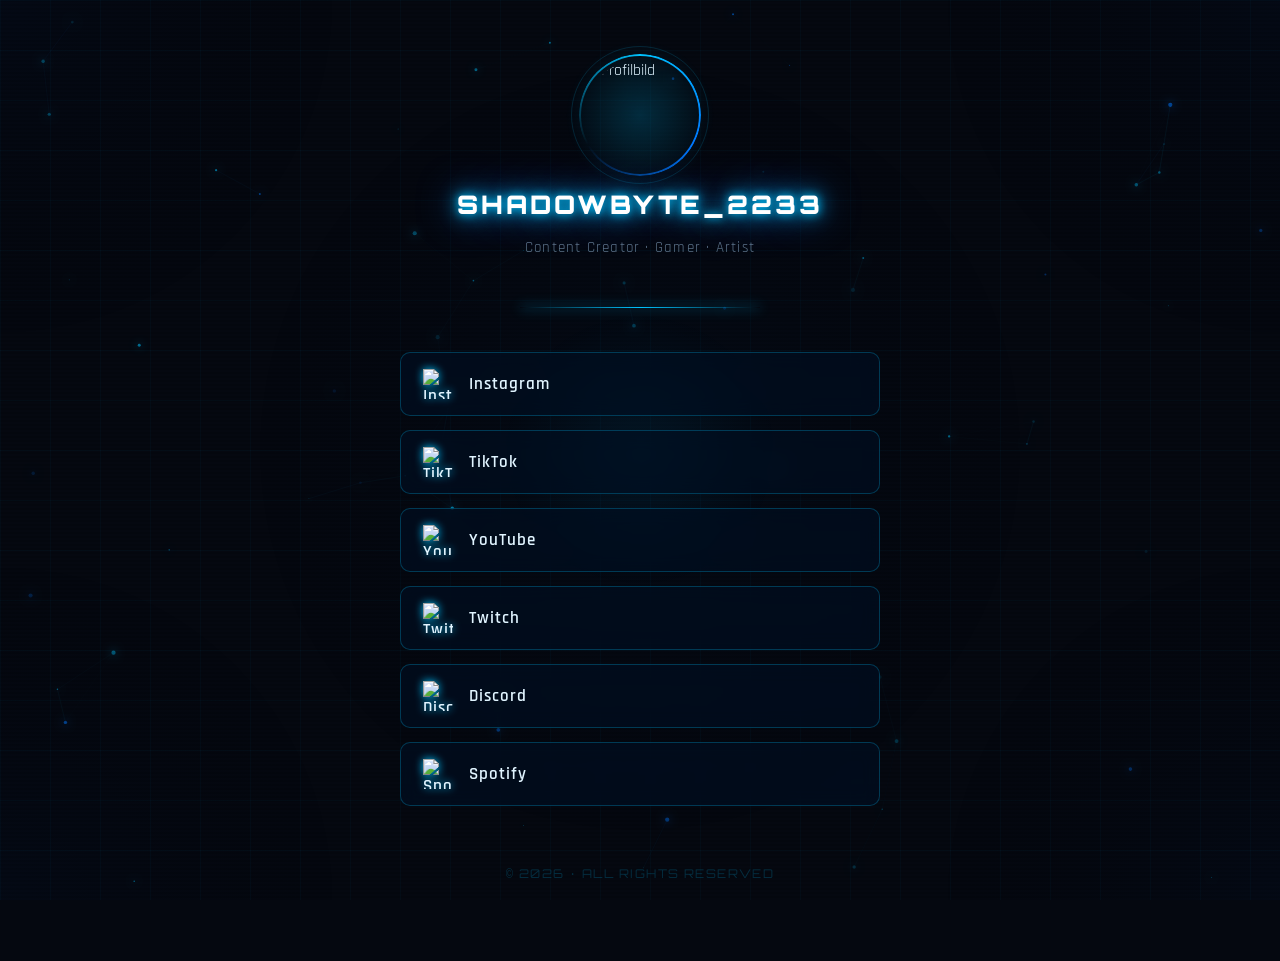
==== index.html @ aef4bf04 "Add files via upload" ====
<!DOCTYPE html>
<html lang="de">
<head>
  <meta charset="UTF-8" />
  <meta name="viewport" content="width=device-width, initial-scale=1.0" />
  <title>My Links</title>
  <link href="https://fonts.googleapis.com/css2?family=Orbitron:wght@400;700;900&family=Rajdhani:wght@300;400;600&display=swap" rel="stylesheet" />
  <link rel="stylesheet" href="style.css" />
</head>
<body>

<canvas id="bg-canvas"></canvas>
<div class="grid-overlay"></div>
<div class="scanlines"></div>
<div class="cursor-glow" id="cursorGlow"></div>

<div class="container">

  <!-- PROFILE -->
  <div class="profile">
    <div class="avatar-wrapper">
      <div class="avatar-glow"></div>
      <div class="avatar-ring-outer"></div>
      <div class="avatar-ring"></div>
      <!--
        Profilbild: Ersetze "pb.png" mit deiner Bilddatei.
        Falls noch kein Bild vorhanden, nutze stattdessen:
        <div class="avatar-placeholder">◈</div>
      -->
      <img class="avatar" src="pb.png" alt="Profilbild" />
    </div>

    <div class="username">SHADOWBYTE_2233</div>
    <div class="tagline">Content Creator · Gamer · Artist</div>
  </div>

  <div class="divider"></div>

  <!-- SOCIAL LINKS -->
  <div class="links-list" id="linksList">

    <a class="link-btn" href="https://www.instagram.com/shadowbyte2233" target="_blank" rel="noopener">
      <span class="corner tl"></span><span class="corner tr"></span>
      <span class="corner bl"></span><span class="corner br"></span>
      <img class="link-icon" src="instagram.png" alt="Instagram" />
      <span class="link-label">Instagram</span>
      <span class="link-arrow">→</span>
    </a>

    <a class="link-btn" href="https://www.tiktok.com/@shadowbyte2233" target="_blank" rel="noopener">
      <span class="corner tl"></span><span class="corner tr"></span>
      <span class="corner bl"></span><span class="corner br"></span>
      <img class="link-icon" src="tiktok.png" alt="TikTok" />
      <span class="link-label">TikTok</span>
      <span class="link-arrow">→</span>
    </a>

    <a class="link-btn" href="https://www.youtube.com/@shadowbyte2233" target="_blank" rel="noopener">
      <span class="corner tl"></span><span class="corner tr"></span>
      <span class="corner bl"></span><span class="corner br"></span>
      <img class="link-icon" src="youtube.png" alt="YouTube" />
      <span class="link-label">YouTube</span>
      <span class="link-arrow">→</span>
    </a>

    <a class="link-btn" href="https://twitch.tv/shadowbyte2233" target="_blank" rel="noopener">
      <span class="corner tl"></span><span class="corner tr"></span>
      <span class="corner bl"></span><span class="corner br"></span>
      <img class="link-icon" src="twitch.png" alt="Twitch" />
      <span class="link-label">Twitch</span>
      <span class="link-arrow">→</span>
    </a>

    <a class="link-btn" href="https://discord.gg/22gbpjtxtw" target="_blank" rel="noopener">
      <span class="corner tl"></span><span class="corner tr"></span>
      <span class="corner bl"></span><span class="corner br"></span>
      <img class="link-icon" src="discord.png" alt="Discord" />
      <span class="link-label">Discord</span>
      <span class="link-arrow">→</span>
    </a>

    <a class="link-btn" href="https://open.spotify.com/user/31g46cbhwfeqxjlgdwgm4uy34cey" target="_blank" rel="noopener">
      <span class="corner tl"></span><span class="corner tr"></span>
      <span class="corner bl"></span><span class="corner br"></span>
      <img class="link-icon" src="spotify.png" alt="Spotify" />
      <span class="link-label">Spotify</span>
      <span class="link-arrow">→</span>
    </a>

  </div>

  <div class="footer">© 2026 · All Rights Reserved</div>
</div>

<script src="script.js"></script>
</body>
</html>
---- style.css ----
:root {
  --neon: #00c3ff;
  --neon2: #0077ff;
  --neon-dim: rgba(0, 195, 255, 0.15);
  --neon-glow: 0 0 8px #00c3ff, 0 0 20px #00c3ff, 0 0 40px #0077ff;
  --neon-glow-strong: 0 0 10px #00c3ff, 0 0 30px #00c3ff, 0 0 60px #0077ff, 0 0 100px #0044cc;
  --bg: #050810;
  --card: rgba(0, 15, 35, 0.6);
  --border: rgba(0, 195, 255, 0.25);
  --text: #e0f4ff;
  --text-muted: rgba(180, 220, 255, 0.5);
}

*, *::before, *::after { box-sizing: border-box; margin: 0; padding: 0; }

html, body {
  min-height: 100%;
  background: var(--bg);
  color: var(--text);
  font-family: 'Rajdhani', sans-serif;
  overflow-x: hidden;
}

/* ── CANVAS BACKGROUND ── */
#bg-canvas {
  position: fixed;
  inset: 0;
  z-index: 0;
  pointer-events: none;
}

/* ── GRID OVERLAY ── */
.grid-overlay {
  position: fixed;
  inset: 0;
  z-index: 1;
  pointer-events: none;
  background-image:
    linear-gradient(rgba(0,195,255,0.03) 1px, transparent 1px),
    linear-gradient(90deg, rgba(0,195,255,0.03) 1px, transparent 1px);
  background-size: 50px 50px;
}

/* ── SCANLINES ── */
.scanlines {
  position: fixed;
  inset: 0;
  z-index: 2;
  pointer-events: none;
  background: repeating-linear-gradient(
    0deg,
    transparent,
    transparent 2px,
    rgba(0, 0, 0, 0.07) 2px,
    rgba(0, 0, 0, 0.07) 4px
  );
}

/* ── MAIN LAYOUT ── */
.container {
  position: relative;
  z-index: 10;
  min-height: 100vh;
  display: flex;
  flex-direction: column;
  align-items: center;
  padding: 60px 20px 80px;
}

/* ── PROFILE SECTION ── */
.profile {
  display: flex;
  flex-direction: column;
  align-items: center;
  gap: 18px;
  margin-bottom: 50px;
}

.avatar-wrapper {
  position: relative;
  width: 110px;
  height: 110px;
}

.avatar-ring {
  position: absolute;
  inset: -6px;
  border-radius: 50%;
  border: 2px solid transparent;
  background: conic-gradient(from 0deg, var(--neon), var(--neon2), transparent, var(--neon)) border-box;
  -webkit-mask: linear-gradient(#fff 0 0) padding-box, linear-gradient(#fff 0 0);
  -webkit-mask-composite: destination-out;
  mask-composite: exclude;
  animation: spin 4s linear infinite;
}

.avatar-ring-outer {
  position: absolute;
  inset: -14px;
  border-radius: 50%;
  border: 1px solid rgba(0,195,255,0.15);
  animation: spin 8s linear infinite reverse;
}

@keyframes spin { to { transform: rotate(360deg); } }

.avatar-glow {
  position: absolute;
  inset: -20px;
  border-radius: 50%;
  background: radial-gradient(circle, rgba(0,195,255,0.2) 0%, transparent 70%);
  animation: pulse-glow 2.5s ease-in-out infinite;
}

@keyframes pulse-glow {
  0%, 100% { opacity: 0.6; transform: scale(1); }
  50% { opacity: 1; transform: scale(1.08); }
}

.avatar {
  width: 110px;
  height: 110px;
  border-radius: 50%;
  object-fit: cover;
  display: block;
  position: relative;
  z-index: 2;
}

.avatar-placeholder {
  width: 110px;
  height: 110px;
  border-radius: 50%;
  background: linear-gradient(135deg, #001530, #002860);
  border: 2px solid var(--border);
  display: flex;
  align-items: center;
  justify-content: center;
  font-size: 38px;
  color: var(--neon);
  position: relative;
  z-index: 2;
  text-shadow: var(--neon-glow);
}

.username {
  font-family: 'Orbitron', monospace;
  font-size: 1.6rem;
  font-weight: 900;
  letter-spacing: 0.12em;
  text-transform: uppercase;
  color: #fff;
  text-shadow: var(--neon-glow);
  text-align: center;
}

.tagline {
  font-size: 0.95rem;
  color: var(--text-muted);
  letter-spacing: 0.08em;
  text-align: center;
}

/* ── DIVIDER ── */
.divider {
  width: 240px;
  height: 1px;
  background: linear-gradient(90deg, transparent, var(--neon), transparent);
  margin-bottom: 44px;
  box-shadow: 0 0 12px var(--neon);
}

/* ── LINKS LIST ── */
.links-list {
  display: flex;
  flex-direction: column;
  gap: 14px;
  width: 100%;
  max-width: 480px;
}

/* ── SINGLE LINK BUTTON ── */
.link-btn {
  position: relative;
  display: flex;
  align-items: center;
  gap: 16px;
  padding: 16px 22px;
  background: var(--card);
  border: 1px solid var(--border);
  border-radius: 10px;
  text-decoration: none;
  color: var(--text);
  font-family: 'Rajdhani', sans-serif;
  font-size: 1.05rem;
  font-weight: 600;
  letter-spacing: 0.06em;
  overflow: hidden;
  transition: border-color 0.3s, transform 0.2s, box-shadow 0.3s;
  cursor: pointer;
  backdrop-filter: blur(10px);
}

/* Animated shimmer sweep */
.link-btn::before {
  content: '';
  position: absolute;
  inset: 0;
  background: linear-gradient(120deg, transparent 30%, rgba(0,195,255,0.07) 50%, transparent 70%);
  transform: translateX(-100%);
  transition: transform 0.5s ease;
}

.link-btn:hover::before { transform: translateX(100%); }

/* Inner glow on hover */
.link-btn::after {
  content: '';
  position: absolute;
  inset: 0;
  border-radius: 10px;
  opacity: 0;
  background: radial-gradient(ellipse at center, rgba(0,195,255,0.08) 0%, transparent 70%);
  transition: opacity 0.3s;
}

.link-btn:hover::after { opacity: 1; }

.link-btn:hover {
  border-color: var(--neon);
  box-shadow: 0 0 18px rgba(0,195,255,0.3), inset 0 0 20px rgba(0,195,255,0.05);
  transform: translateY(-2px) scale(1.01);
}

.link-btn:active { transform: translateY(0) scale(0.99); }

/* Corner accent lines */
.link-btn .corner {
  position: absolute;
  width: 10px;
  height: 10px;
  border-color: var(--neon);
  border-style: solid;
  opacity: 0;
  transition: opacity 0.3s;
}
.link-btn:hover .corner { opacity: 1; }
.corner.tl { top: 4px; left: 4px; border-width: 1px 0 0 1px; }
.corner.tr { top: 4px; right: 4px; border-width: 1px 1px 0 0; }
.corner.bl { bottom: 4px; left: 4px; border-width: 0 0 1px 1px; }
.corner.br { bottom: 4px; right: 4px; border-width: 0 1px 1px 0; }

/* Logo icon */
.link-icon {
  width: 30px;
  height: 30px;
  object-fit: contain;
  flex-shrink: 0;
  filter: drop-shadow(0 0 4px var(--neon));
  transition: filter 0.3s;
}
.link-btn:hover .link-icon {
  filter: drop-shadow(0 0 8px var(--neon)) drop-shadow(0 0 16px var(--neon2));
}

/* Fallback emoji icon */
.link-icon-emoji {
  width: 30px;
  height: 30px;
  display: flex;
  align-items: center;
  justify-content: center;
  font-size: 20px;
  flex-shrink: 0;
  filter: drop-shadow(0 0 4px var(--neon));
}

.link-label {
  flex: 1;
  position: relative;
  z-index: 1;
}

.link-arrow {
  font-size: 1rem;
  color: var(--neon);
  opacity: 0;
  transform: translateX(-6px);
  transition: opacity 0.3s, transform 0.3s;
  position: relative;
  z-index: 1;
  text-shadow: var(--neon-glow);
}
.link-btn:hover .link-arrow { opacity: 1; transform: translateX(0); }

/* ── FOOTER ── */
.footer {
  margin-top: 60px;
  font-size: 0.75rem;
  color: rgba(0,195,255,0.2);
  letter-spacing: 0.12em;
  text-transform: uppercase;
  font-family: 'Orbitron', monospace;
}

/* ── CURSOR GLOW ── */
.cursor-glow {
  position: fixed;
  pointer-events: none;
  z-index: 5;
  width: 300px;
  height: 300px;
  border-radius: 50%;
  background: radial-gradient(circle, rgba(0,195,255,0.06) 0%, transparent 65%);
  transform: translate(-50%, -50%);
  transition: opacity 0.3s;
}
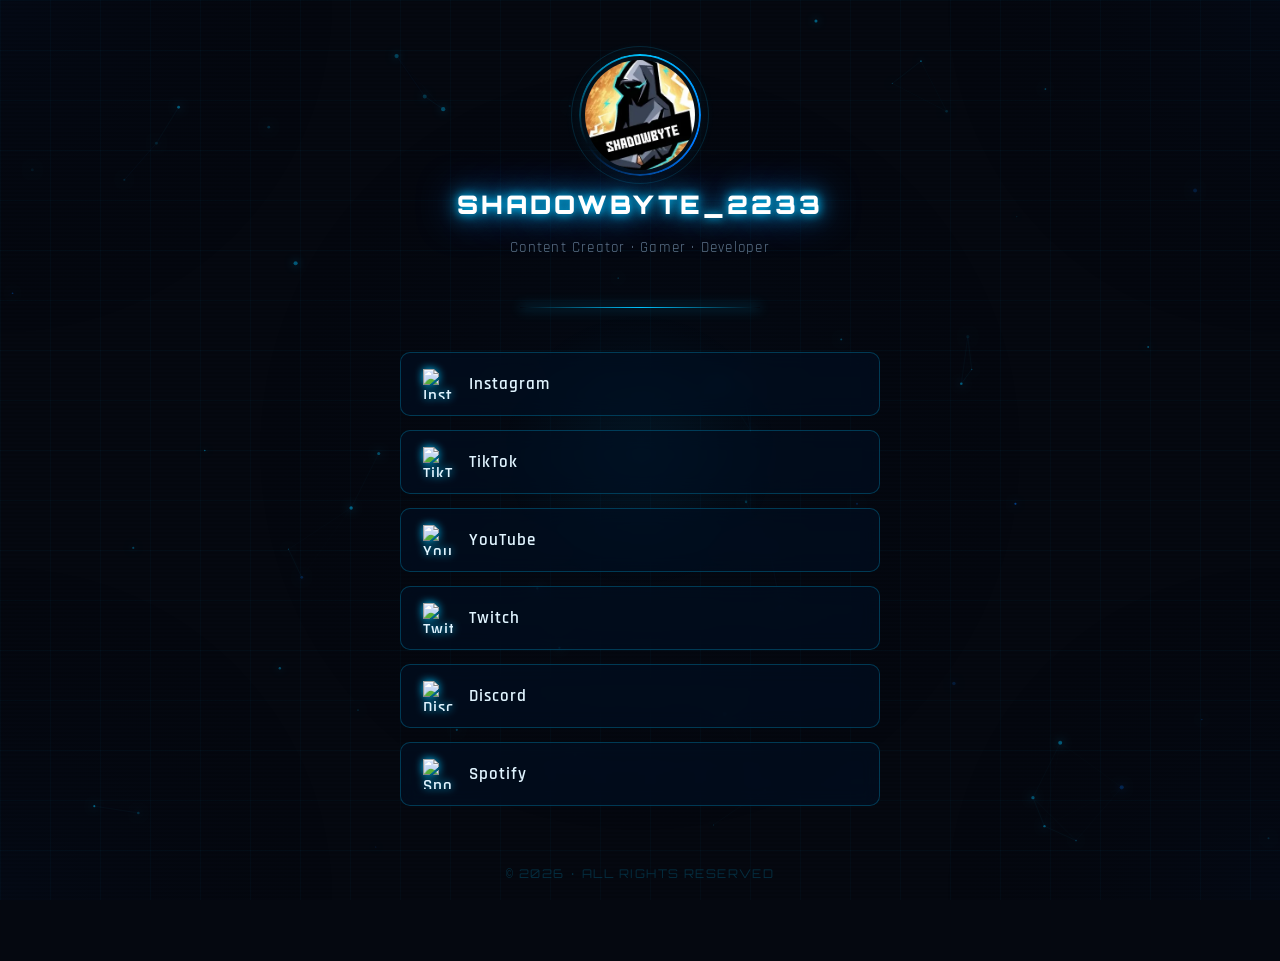
==== commit 14e5fb5c: "Update tagline from Artist to Developer" ====
--- a/index.html
+++ b/index.html
@@ -31,7 +31,7 @@
     </div>
 
     <div class="username">SHADOWBYTE_2233</div>
-    <div class="tagline">Content Creator · Gamer · Artist</div>
+    <div class="tagline">Content Creator · Gamer · Developer</div>
   </div>
 
   <div class="divider"></div>
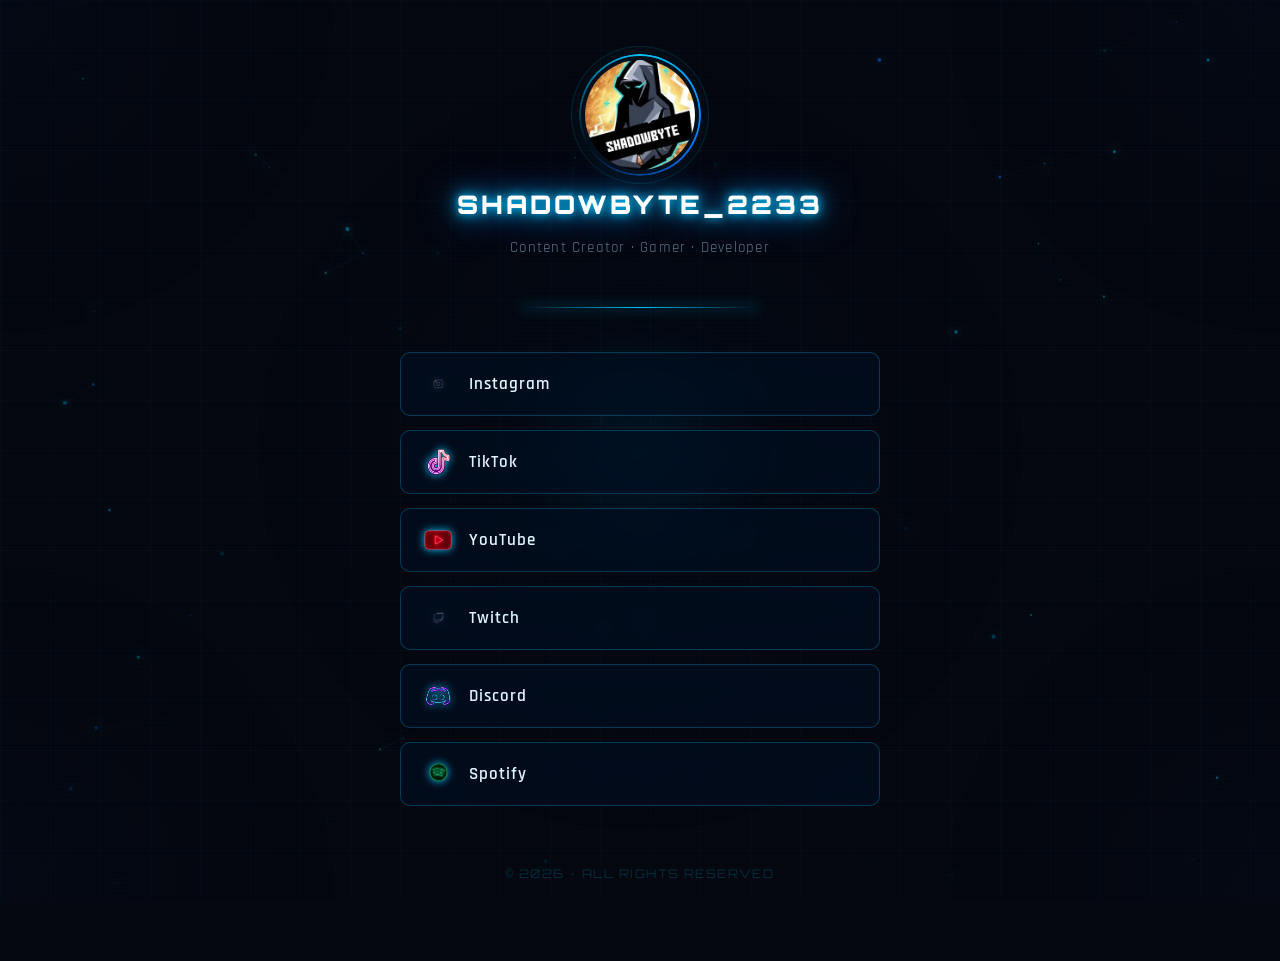
==== commit 2c2b1f52: "Update profile image section in index.html Removed placeholder comment for profile image." ====
--- a/index.html
+++ b/index.html
@@ -23,9 +23,7 @@
       <div class="avatar-ring-outer"></div>
       <div class="avatar-ring"></div>
       <!--
-        Profilbild: Ersetze "pb.png" mit deiner Bilddatei.
-        Falls noch kein Bild vorhanden, nutze stattdessen:
-        <div class="avatar-placeholder">◈</div>
+        Profile
       -->
       <img class="avatar" src="pb.png" alt="Profilbild" />
     </div>
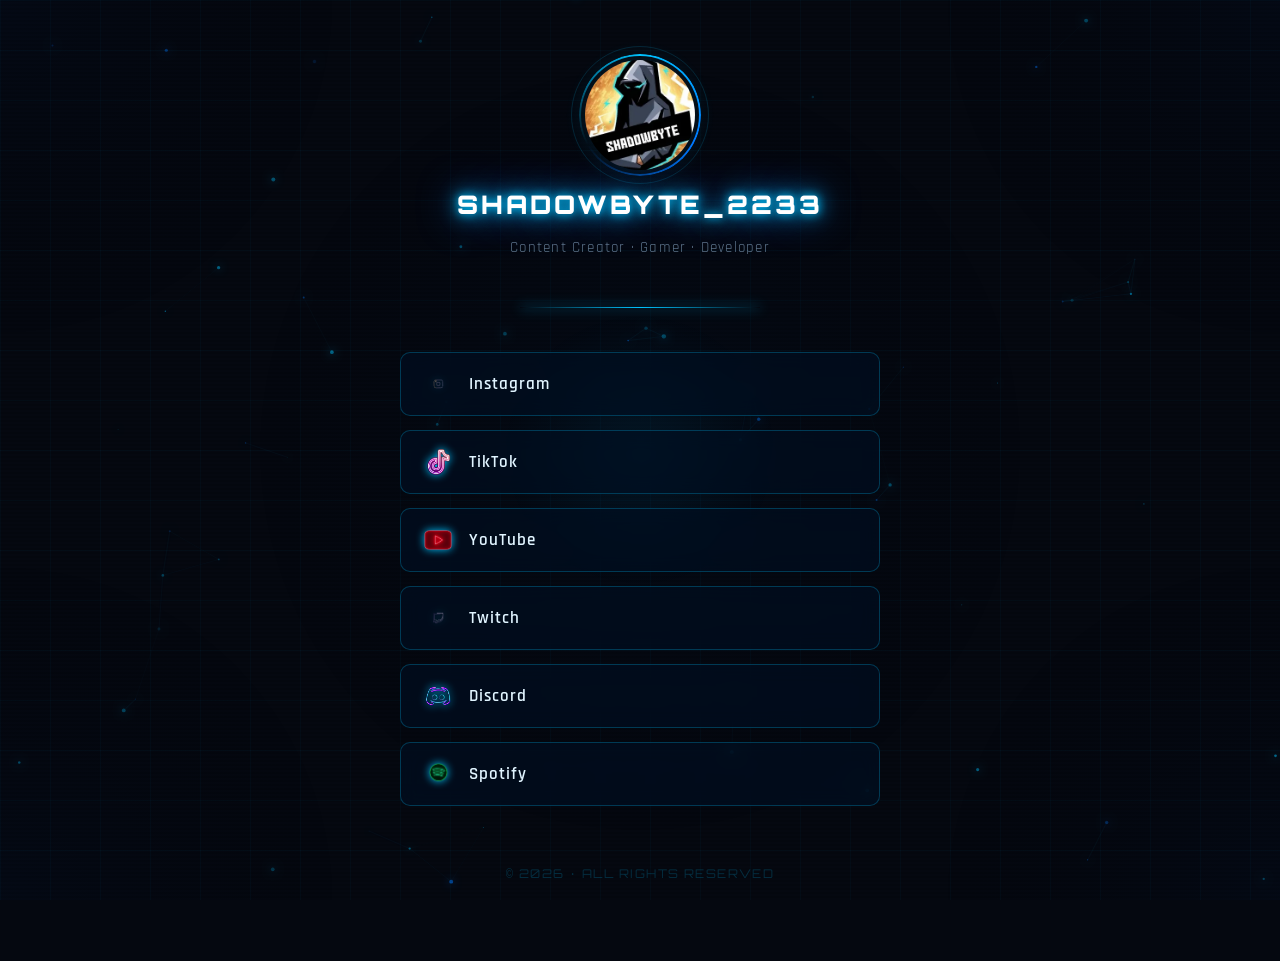
==== commit 59274611: "Update index.html" ====
--- a/index.html
+++ b/index.html
@@ -3,7 +3,7 @@
 <head>
   <meta charset="UTF-8" />
   <meta name="viewport" content="width=device-width, initial-scale=1.0" />
-  <title>My Links</title>
+  <title>ShadowByte2233</title>
   <link href="https://fonts.googleapis.com/css2?family=Orbitron:wght@400;700;900&family=Rajdhani:wght@300;400;600&display=swap" rel="stylesheet" />
   <link rel="stylesheet" href="style.css" />
 </head>
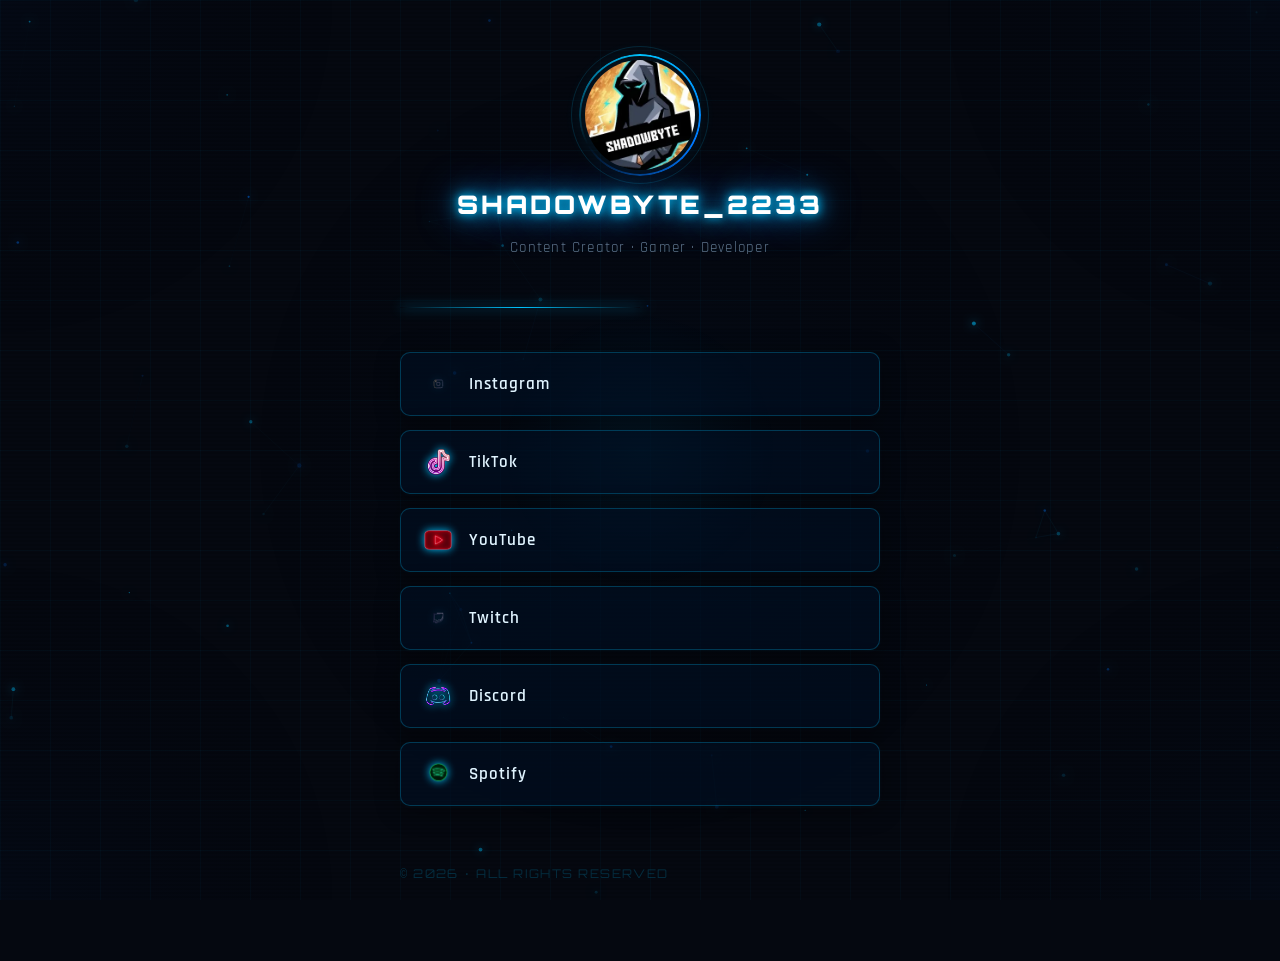
==== commit 16569ea3: "Add files via upload" ====
--- a/index.html
+++ b/index.html
@@ -15,16 +15,15 @@
 <div class="cursor-glow" id="cursorGlow"></div>
 
 <div class="container">
+<div class="scene" id="scene">
+<div class="tilt-wrapper" id="tiltWrapper">
 
   <!-- PROFILE -->
-  <div class="profile">
-    <div class="avatar-wrapper">
+  <div class="profile" id="profileEl">
+    <div class="avatar-wrapper" id="avatarEl">
       <div class="avatar-glow"></div>
       <div class="avatar-ring-outer"></div>
       <div class="avatar-ring"></div>
-      <!--
-        Profile
-      -->
       <img class="avatar" src="pb.png" alt="Profilbild" />
     </div>
 
@@ -40,6 +39,7 @@
     <a class="link-btn" href="https://www.instagram.com/shadowbyte2233" target="_blank" rel="noopener">
       <span class="corner tl"></span><span class="corner tr"></span>
       <span class="corner bl"></span><span class="corner br"></span>
+      <span class="shine"></span>
       <img class="link-icon" src="instagram.png" alt="Instagram" />
       <span class="link-label">Instagram</span>
       <span class="link-arrow">→</span>
@@ -48,6 +48,7 @@
     <a class="link-btn" href="https://www.tiktok.com/@shadowbyte2233" target="_blank" rel="noopener">
       <span class="corner tl"></span><span class="corner tr"></span>
       <span class="corner bl"></span><span class="corner br"></span>
+      <span class="shine"></span>
       <img class="link-icon" src="tiktok.png" alt="TikTok" />
       <span class="link-label">TikTok</span>
       <span class="link-arrow">→</span>
@@ -56,6 +57,7 @@
     <a class="link-btn" href="https://www.youtube.com/@shadowbyte2233" target="_blank" rel="noopener">
       <span class="corner tl"></span><span class="corner tr"></span>
       <span class="corner bl"></span><span class="corner br"></span>
+      <span class="shine"></span>
       <img class="link-icon" src="youtube.png" alt="YouTube" />
       <span class="link-label">YouTube</span>
       <span class="link-arrow">→</span>
@@ -64,6 +66,7 @@
     <a class="link-btn" href="https://twitch.tv/shadowbyte2233" target="_blank" rel="noopener">
       <span class="corner tl"></span><span class="corner tr"></span>
       <span class="corner bl"></span><span class="corner br"></span>
+      <span class="shine"></span>
       <img class="link-icon" src="twitch.png" alt="Twitch" />
       <span class="link-label">Twitch</span>
       <span class="link-arrow">→</span>
@@ -72,6 +75,7 @@
     <a class="link-btn" href="https://discord.gg/22gbpjtxtw" target="_blank" rel="noopener">
       <span class="corner tl"></span><span class="corner tr"></span>
       <span class="corner bl"></span><span class="corner br"></span>
+      <span class="shine"></span>
       <img class="link-icon" src="discord.png" alt="Discord" />
       <span class="link-label">Discord</span>
       <span class="link-arrow">→</span>
@@ -80,6 +84,7 @@
     <a class="link-btn" href="https://open.spotify.com/user/31g46cbhwfeqxjlgdwgm4uy34cey" target="_blank" rel="noopener">
       <span class="corner tl"></span><span class="corner tr"></span>
       <span class="corner bl"></span><span class="corner br"></span>
+      <span class="shine"></span>
       <img class="link-icon" src="spotify.png" alt="Spotify" />
       <span class="link-label">Spotify</span>
       <span class="link-arrow">→</span>
@@ -88,6 +93,9 @@
   </div>
 
   <div class="footer">© 2026 · All Rights Reserved</div>
+
+</div><!-- /tilt-wrapper -->
+</div><!-- /scene -->
 </div>
 
 <script src="script.js"></script>
--- a/style.css
+++ b/style.css
@@ -315,3 +315,66 @@
   transform: translate(-50%, -50%);
   transition: opacity 0.3s;
 }
+
+/* ── 3D SCENE ── */
+.scene {
+  perspective: 1000px;
+  width: 100%;
+  max-width: 480px;
+  display: flex;
+  flex-direction: column;
+  align-items: center;
+}
+
+/* 3D tilt wrapper for the whole card area */
+.tilt-wrapper {
+  width: 100%;
+  transform-style: preserve-3d;
+  transition: transform 0.08s ease-out;
+  will-change: transform;
+}
+
+/* Parallax floating for profile */
+.profile {
+  will-change: transform;
+  transition: transform 0.1s ease-out;
+}
+
+/* 3D card effect on each button */
+.link-btn {
+  transform-style: preserve-3d;
+  will-change: transform;
+}
+
+/* Light reflection layer that follows cursor inside each card */
+.link-btn .shine {
+  position: absolute;
+  inset: 0;
+  border-radius: 10px;
+  pointer-events: none;
+  background: radial-gradient(circle at 50% 50%, rgba(0,195,255,0.12) 0%, transparent 60%);
+  opacity: 0;
+  transition: opacity 0.3s;
+  z-index: 3;
+}
+
+.link-btn:hover .shine { opacity: 1; }
+
+/* Depth shadow when tilted */
+.link-btn {
+  box-shadow: 0 4px 24px rgba(0,0,0,0.4), 0 1px 4px rgba(0,195,255,0.05);
+}
+
+.link-btn:hover {
+  box-shadow:
+    0 0 18px rgba(0,195,255,0.3),
+    inset 0 0 20px rgba(0,195,255,0.05),
+    0 20px 40px rgba(0,0,0,0.5),
+    0 0 0 1px rgba(0,195,255,0.3);
+}
+
+/* Avatar 3D float */
+.avatar-wrapper {
+  transition: transform 0.1s ease-out;
+  will-change: transform;
+}
